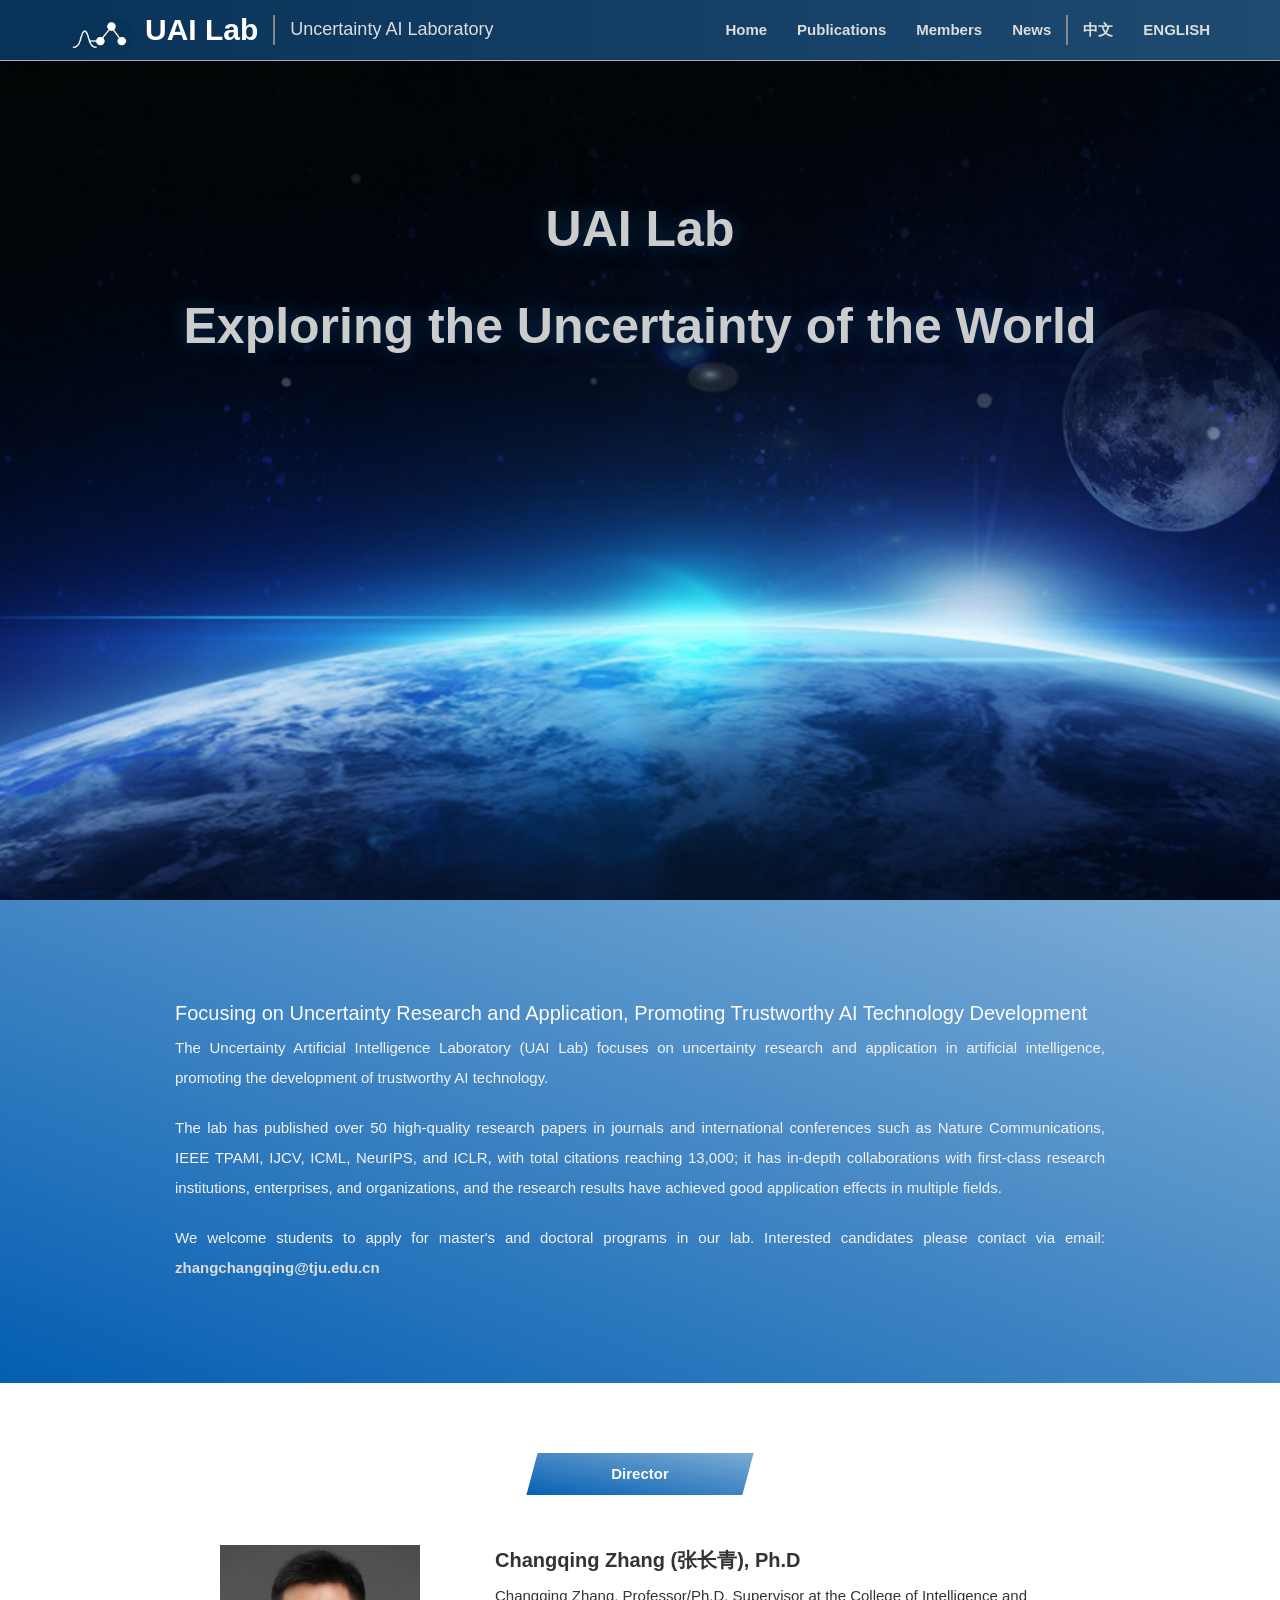
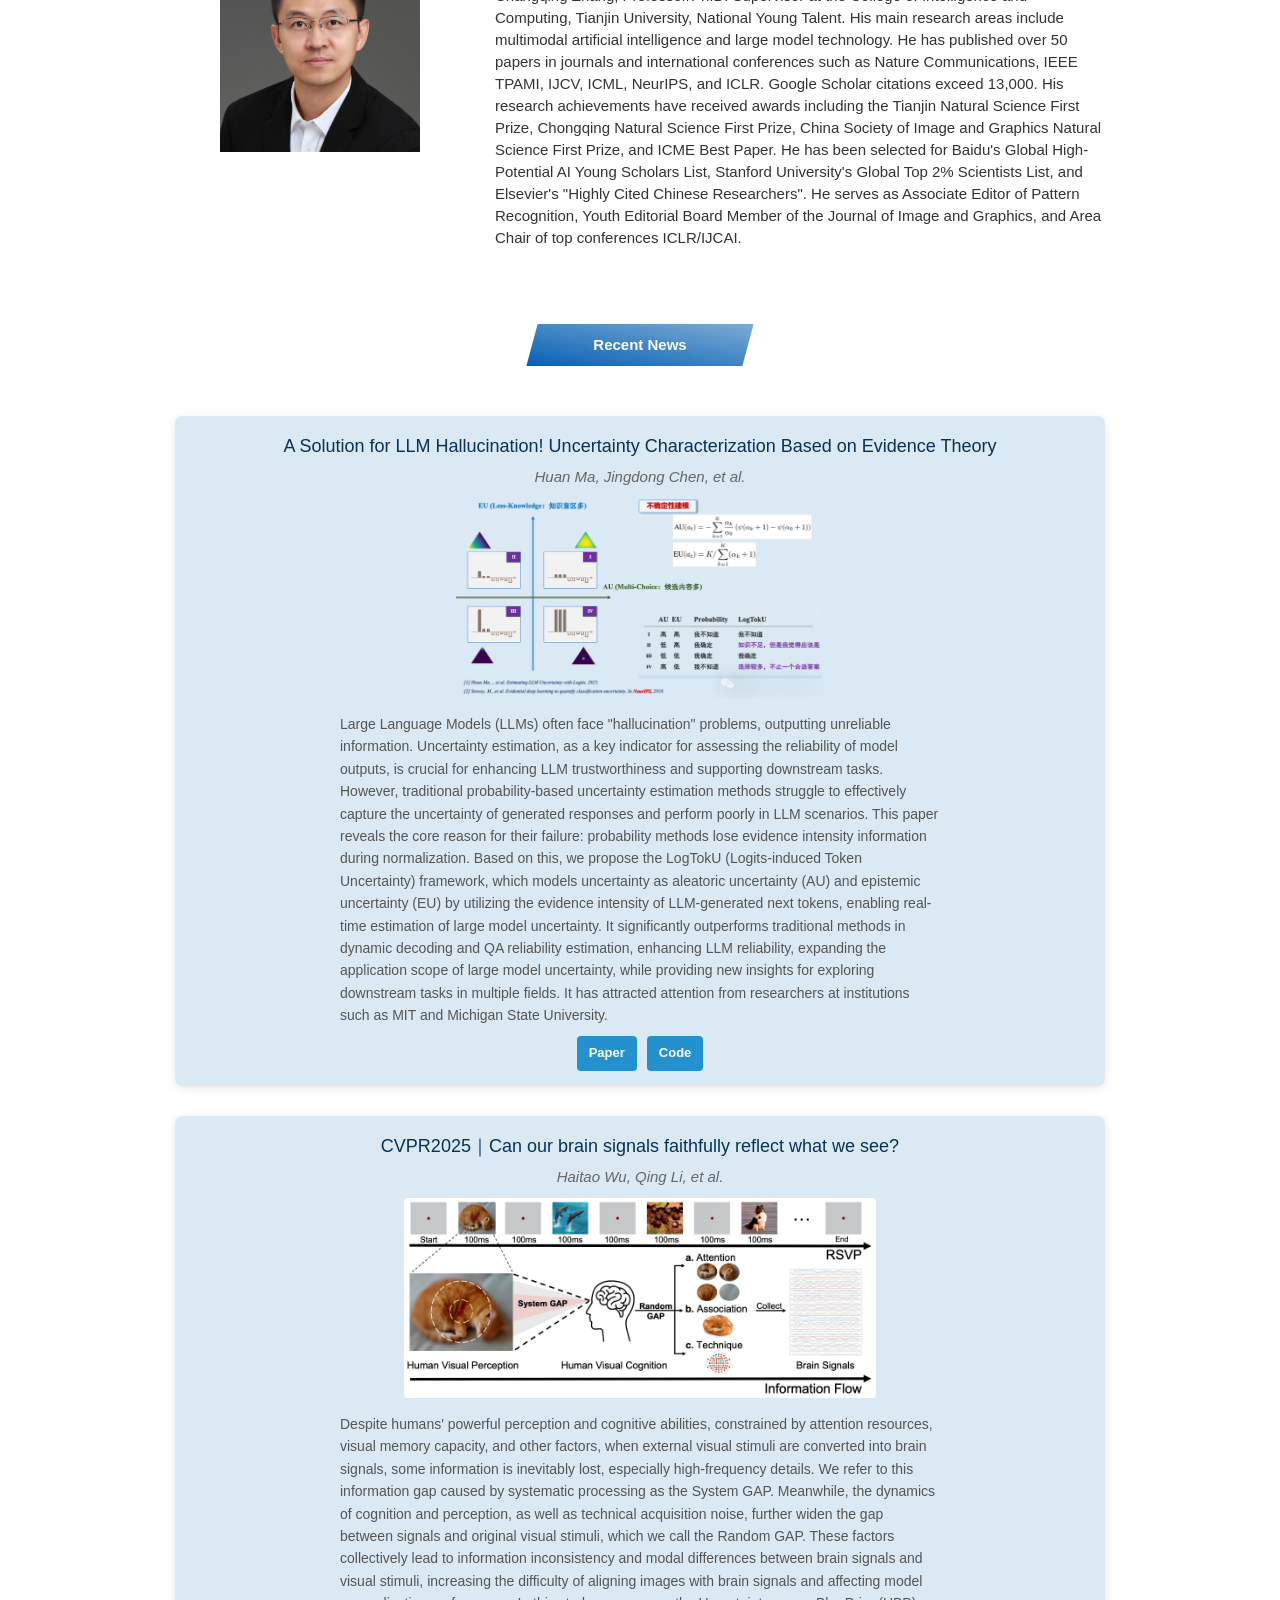
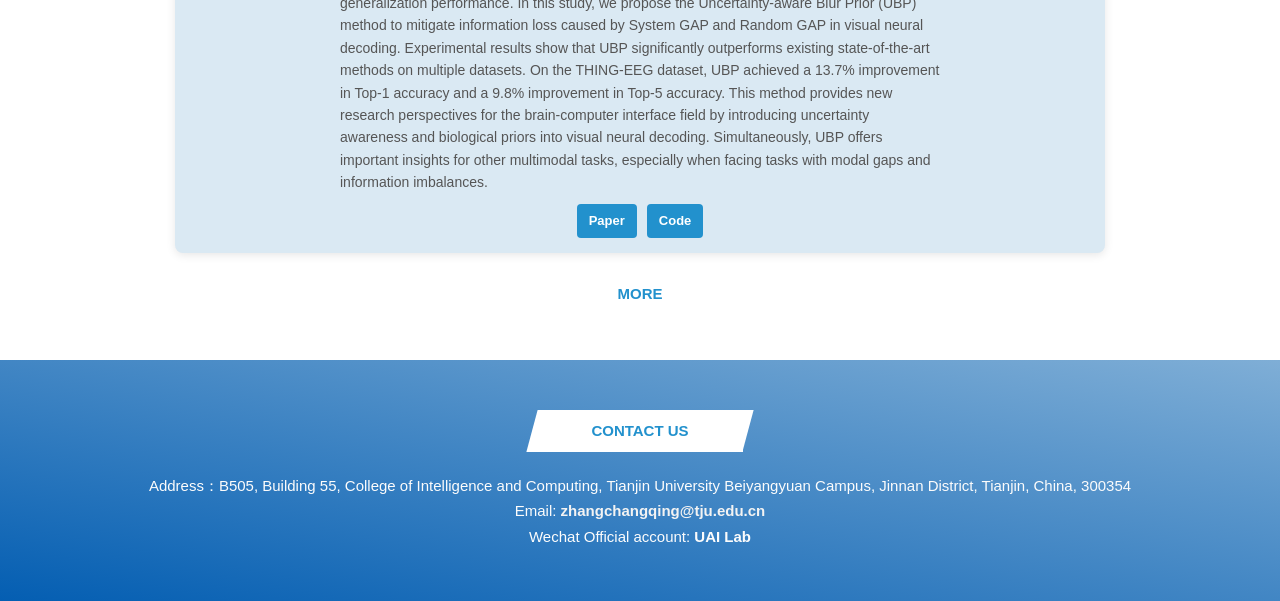
==== en/index.html @ 7644748b "v1.0beta v1.0beta" ====
<html>
    <head>
        <meta charset="utf-8">
        <meta http-equiv="X-UA-Compatible" content="IE=edge">
        <meta name="viewport" content="width=device-width, initial-scale=1">
        <!-- The above 3 meta tags *must* come first in the head; any other head content must come *after* these tags -->
        
        <title>UAI Lab | Uncertainty AI Laboratory</title>
        <link rel="icon" type="image/png" href="../img/icon.jpg">
        <link rel="stylesheet" type="text/css" href="../css/bootstrap.min.css">
        <!-- HTML5 shim and Respond.js for IE8 support of HTML5 elements and media queries -->
        <!-- WARNING: Respond.js doesn't work if you view the page via file:// -->
        <!--[if lt IE 9]>
          <script src="https://oss.maxcdn.com/html5shiv/3.7.2/html5shiv.min.js"></script>
          <script src="https://oss.maxcdn.com/respond/1.4.2/respond.min.js"></script>
        <![endif]-->

        <link rel="stylesheet" type="text/css" href="../css/main.css">
    </head>

    <body>
        <header class="navbar navbar-fixed-top" role="banner">
            <div class="container">
            <div class="navbar-header">
                <button class="navbar-toggle collapsed" type="button" data-toggle="collapse" data-target=".bs-navbar-collapse">
                    <span class="sr-only">Navigation</span>
                    <span class="icon-bar"></span>
                    <span class="icon-bar"></span>
                    <span class="icon-bar"></span>
                </button>
                <a href="index.html" class="navbar-brand">
                    <img src="../img/logo.jpg" width="60" height="30" alt="">
                </a>
                <a href="index.html" class="navbar-brand">UAI Lab</a>
                <span class="hidden-sm hidden-xs navbar-split"></span>
                <span class="hidden-sm hidden-xs navbar-subtitle">Uncertainty AI Laboratory</span>
            </div>
            <nav class="collapse navbar-collapse bs-navbar-collapse">
                <ul class="nav navbar-nav navbar-right">
                    <li><a href="../index.html">中文</a></li>
                    <li><a href="index.html">ENGLISH</a></li>
                </ul>
                <span class="hidden-sm hidden-xs navbar-split  navbar-right"></span>
                <ul class="nav navbar-nav navbar-right">
                    <li><a href="index.html">Home</a></li>
                    <li><a href="publications.html">Publications</a></li>
                    <li><a href="members.html">Members</a></li>
                    <li><a href="news.html">News</a></li>
                </ul>
            </nav>
            </div><!-- end of container -->
        </header>

        <div id="index-page">
            <div id="banner" style="height: 642px;">
                <h1 class="banner-title-english">UAI Lab</h1>
                <h1 class="banner-title-english">Exploring the Uncertainty of the World</h1>
            </div>

            <div id="intro">

                <div class="container">
                    <h3>Focusing on Uncertainty Research and Application, Promoting Trustworthy AI Technology Development</h3>
                    <p>The Uncertainty Artificial Intelligence Laboratory (UAI Lab) focuses on uncertainty research and application in artificial intelligence, promoting the development of trustworthy AI technology.</p>
                    <p>The lab has published over 50 high-quality research papers in journals and international conferences such as Nature Communications, IEEE TPAMI, IJCV, ICML, NeurIPS, and ICLR, with total citations reaching 13,000; it has in-depth collaborations with first-class research institutions, enterprises, and organizations, and the research results have achieved good application effects in multiple fields.</p>
                    <p>We welcome students to apply for master's and doctoral programs in our lab. Interested candidates please contact via email: <a href="mailto:zhangchangqing@tju.edu.cn">zhangchangqing@tju.edu.cn</a></p>
                </div>
            </div>

            <div id="director">
                <h5 class="subtitle ordinary-subtitle">Director</h5>
                <div class="container">
                    <div class="row">
                        <div class="col-md-4 text-center">
                            <img src="../img/changqingzhang.png" alt="Changqing Zhang" class="img-responsive center-block" style="max-width: 200px; margin-bottom: 20px;">
                        </div>
                        <div class="col-md-8">
                            <h3>Changqing Zhang (张长青), Ph.D</h3>
                            <p>Changqing Zhang, Professor/Ph.D. Supervisor at the College of Intelligence and Computing, Tianjin University, National Young Talent. His main research areas include multimodal artificial intelligence and large model technology. He has published over 50 papers in journals and international conferences such as Nature Communications, IEEE TPAMI, IJCV, ICML, NeurIPS, and ICLR. Google Scholar citations exceed 13,000. His research achievements have received awards including the Tianjin Natural Science First Prize, Chongqing Natural Science First Prize, China Society of Image and Graphics Natural Science First Prize, and ICME Best Paper. He has been selected for Baidu's Global High-Potential AI Young Scholars List, Stanford University's Global Top 2% Scientists List, and Elsevier's "Highly Cited Chinese Researchers". He serves as Associate Editor of Pattern Recognition, Youth Editorial Board Member of the Journal of Image and Graphics, and Area Chair of top conferences ICLR/IJCAI.</p>
                        </div>
                    </div>
                </div>
            </div>

            <div id="news">
                <h5 class="subtitle ordinary-subtitle">Recent News</h5>
                <div class="container">
                    <div class="news-block slidein-item">
                        <div class="news-header">
                            <h3>A Solution for LLM Hallucination! Uncertainty Characterization Based on Evidence Theory</h3>
                            <p class="news-authors">Huan Ma, Jingdong Chen, et al.</p>
                        </div>
                        <img src="../img/news/LogTokU.png" alt="LogTokU" class="news-image">
                        <p class="news-content">Large Language Models (LLMs) often face "hallucination" problems, outputting unreliable information. Uncertainty estimation, as a key indicator for assessing the reliability of model outputs, is crucial for enhancing LLM trustworthiness and supporting downstream tasks. However, traditional probability-based uncertainty estimation methods struggle to effectively capture the uncertainty of generated responses and perform poorly in LLM scenarios. This paper reveals the core reason for their failure: probability methods lose evidence intensity information during normalization. Based on this, we propose the LogTokU (Logits-induced Token Uncertainty) framework, which models uncertainty as aleatoric uncertainty (AU) and epistemic uncertainty (EU) by utilizing the evidence intensity of LLM-generated next tokens, enabling real-time estimation of large model uncertainty. It significantly outperforms traditional methods in dynamic decoding and QA reliability estimation, enhancing LLM reliability, expanding the application scope of large model uncertainty, while providing new insights for exploring downstream tasks in multiple fields. It has attracted attention from researchers at institutions such as MIT and Michigan State University.</p>
                        <div class="news-links">
                            <a href="https://arxiv.org/pdf/2502.00290">Paper</a>
                            <a href="https://github.com/MaHuanAAA/logtoku">Code</a>
                            <!-- <a href="https://mp.weixin.qq.com/s/sbTg1662kqf78WPbFR8E8Q">Report</a> -->
                        </div>
                    </div>

                    <div class="news-block slidein-item">
                        <div class="news-header">
                            <h3>CVPR2025｜Can our brain signals faithfully reflect what we see?</h3>
                            <p class="news-authors">Haitao Wu, Qing Li, et al.</p>
                        </div>
                        <img src="../img/news/ubp.png" alt="UBP" class="news-image">
                        <p class="news-content">Despite humans' powerful perception and cognitive abilities, constrained by attention resources, visual memory capacity, and other factors, when external visual stimuli are converted into brain signals, some information is inevitably lost, especially high-frequency details. We refer to this information gap caused by systematic processing as the System GAP. Meanwhile, the dynamics of cognition and perception, as well as technical acquisition noise, further widen the gap between signals and original visual stimuli, which we call the Random GAP. These factors collectively lead to information inconsistency and modal differences between brain signals and visual stimuli, increasing the difficulty of aligning images with brain signals and affecting model generalization performance. In this study, we propose the Uncertainty-aware Blur Prior (UBP) method to mitigate information loss caused by System GAP and Random GAP in visual neural decoding. Experimental results show that UBP significantly outperforms existing state-of-the-art methods on multiple datasets. On the THING-EEG dataset, UBP achieved a 13.7% improvement in Top-1 accuracy and a 9.8% improvement in Top-5 accuracy. This method provides new research perspectives for the brain-computer interface field by introducing uncertainty awareness and biological priors into visual neural decoding. Simultaneously, UBP offers important insights for other multimodal tasks, especially when facing tasks with modal gaps and information imbalances.</p>
                        <div class="news-links">
                            <a href="https://arxiv.org/pdf/2503.04207">Paper</a>
                            <a href="https://github.com/HaitaoWuTJU/Uncertainty-aware-Blur-Prior">Code</a>
                            <!-- <a href="https://mp.weixin.qq.com/s/p7Rn3o7x7Ly8u_YTpSw_Aw">Report</a> -->
                        </div>
                    </div>

                    <p class="center">
                        <a href="news.html">MORE</a>
                    </p>
                </div>
            </div>

            <div id="contact">
                <h5 class="subtitle contact-subtitle">CONTACT US</h5>
                <br>
                <h5>Address：B505, Building 55, College of Intelligence and Computing, Tianjin University Beiyangyuan Campus, Jinnan District, Tianjin, China, 300354</h5>
                <h5>Email: <a href="mailto:zhangchangqing@tju.edu.cn">zhangchangqing@tju.edu.cn</a></h5>
                <h5>Wechat Official account: <b>UAI Lab</b></h5>
            </div>

        </div><!-- endof index-page -->

        <script type="text/javascript" src="../js/jquery.min.js"></script>
        <script type="text/javascript" src="../js/index.js"></script>
        <script>
        // execute when loading
        window.onload = function(){
            //console.log("on-load");
            $(".news-row").each(function(){
                var is_top = false;
                $(this).children(".news-content").each(function(){
                    //console.log($(this).context.innerHTML);
                    if($(this).context.innerHTML.indexOf("置顶")!=-1){
                        is_top = true;
                    }
                })
                // no "置顶" in content then hide it
                if(!is_top){
                // console.log("set hidden for top.");
                    $(this).children(".date").each(function(){
                        $(this).children(".show-top").each(function(){
                            $(this).prop("hidden", true);
                        })
                    })
                }else{
                    // hide date
                    //console.log("set hidden for date.");
                    $(this).children(".date").each(function(){
                        $(this).children(".date-html-label").each(function(){
                            $(this).prop("hidden", true);
                        })
                    })
                }
            })
        } 
        </script>


                <script type="text/javascript" src="../js/jquery.min.js"></script>
        <script type="text/javascript" src="../js/bootstrap.min.js"></script>
<script type="text/javascript" src="../js/contentEffect.js"></script>
    </body>
</html>
---- css/main.css ----
@font-face {
  font-family: "OpenSans";
  font-style: normal;
  font-weight: 400;
  src: local("OpenSans Light"), local("OpenSans-Light"), url("../font/OpenSans-Regular.woff") format("woff");
}
@font-face {
  font-family: "OpenSans";
  font-style: normal;
  font-weight: 900;
  src: local("OpenSans Black"), local("OpenSans-Black"), url("../font/OpenSans-Bold.woff") format("woff");
}
@font-face {
  font-family: "OpenSans";
  font-style: normal;
  font-weight: 300;
  src: local("OpenSans Light"), local("OpenSans-Light"), url("../font/OpenSans-Light.woff") format("woff");
}
@font-face {
  font-family: "OpenSans";
  font-style: italic;
  font-weight: 400;
  src: local("OpenSans Italic"), local("OpenSans-Italic"), url("../font/OpenSans-Italic.woff") format("woff");
}
body {
  font-family: OpenSans, "Microsoft YaHei", sans-serif;
  font-weight: 400;
  font-size: 1.5rem;
  line-height: 2.25rem;
}

h1 {
  font-family: OpenSans, "Microsoft YaHei", sans-serif;
  font-size: 2.5rem;
  margin: 2.2rem 0 0.55rem 0;
  line-height: 3.75rem;
}

h2 {
  font-family: OpenSans, "Microsoft YaHei", sans-serif;
  font-size: 2.2rem;
  margin: 2rem 0 0.5rem 0;
  line-height: 3.3rem;
}

h3 {
  font-family: OpenSans, "Microsoft YaHei", sans-serif;
  font-size: 2rem;
  margin: 1.8rem 0 0.45rem 0;
  line-height: 3rem;
}

h4 {
  font-family: OpenSans, "Microsoft YaHei", sans-serif;
  font-size: 1.8rem;
  margin: 1.5rem 0 0.375rem 0;
  line-height: 2.7rem;
}

h5 {
  font-family: OpenSans, "Microsoft YaHei", sans-serif;
  font-size: 1.5rem;
  margin: 1.2rem 0 0.3rem 0;
  line-height: 2.25rem;
}

h6 {
  font-family: OpenSans, "Microsoft YaHei", sans-serif;
  font-size: 1.3rem;
  margin: 1rem 0 0.25rem 0;
  line-height: 1.95rem;
}

p {
  font-size: 1.5rem;
  margin: 0.5rem 0;
  line-height: 2.2rem;
}

ul {
  font-size: 1.5rem;
}

#index-page .container {
  max-width: 960px;
}

#index-page .container p a{
  color: #ddd;
}

#index-page .navbar .container {
  max-width: none;
}

.page {
  padding-top: 20px;
  padding-bottom: 20px;
  margin-top: 75px;
}
.page h1 {
  color: #999;
}
.page .page-lang {
  float: right;
  color: #555;
}

body {
  background: #fff;
  text-align: left;
  overflow-x: hidden;
}

footer {
  padding: 10px 0;
  color: #888;
  text-align: center;
}

.btn {
  border-radius: 5px;
  padding: 8px 16px;
  transition: 0.5s;
  border: none;
}

.btn-default {
  color: #555;
  background-color: transparent;
  border: 1px solid #ccc;
}

.btn-primary {
  color: #f3f3f3;
  background-color: #2291cd;
}
.btn-primary:hover {
  background-color: rgb(26.7447698745, 114.0585774059, 161.2552301255);
}
.btn-primary.disabled, .btn-primary.disabled:hover {
  background: rgb(66.2970711297, 168.4728033473, 223.7029288703);
  cursor: auto;
}

.btn-secondary {
  color: #f3f3f3;
  background-color: #083258;
}
.btn-secondary:hover {
  color: #f3f3f3;
  background-color: rgb(41.1965065502, 136.8034934498, 135.2489082969);
}

.center {
  text-align: center;
}

img {
  max-width: 100%;
}

.clear-both {
  clear: both;
}

a {
  text-decoration: none;
  font-weight: bold;
}
a:hover {
  color: #aaa;
}

.font-weight-normal {
  font-weight: normal;
}

header.navbar {
  padding-top: 5px;
  padding-bottom: 5px;
  border-bottom: 1px solid #aaa;
  margin-bottom: 0;
  background-color: #083258;
  background-image: linear-gradient(to right, #083258, #1f4a71);
}
header.navbar .nav > li > a:focus, header.navbar .nav > li > a:hover {
  background-color: transparent;
}
header.navbar .navbar-toggle .icon-bar {
  background-color: #2291cd;
}
header.navbar .navbar-toggle {
  margin-right: 15px;
  border-color: #2291cd;
}
header.navbar .navbar-toggle:hover {
  background-color: rgba(34, 145, 205, 0.1);
}
@media (max-width: 768px) {
  .navbar-collapse {
    background-color: #083258;
    padding: 0 15px;
  }
  .navbar-nav {
    margin: 0;
  }
  .navbar-nav > li > a {
    padding: 10px 15px;
    border-top: 1px solid rgba(255,255,255,0.1);
  }
}
header.navbar .navbar-brand {
  color: white;
  font-size: 3rem;
  font-weight: bold;
}
header.navbar .navbar-split {
  width: 1px;
  border-left: 2px solid #888;
  float: left;
  height: 30px;
  margin: 10px 0;
}
header.navbar .navbar-subtitle {
  margin: 15px;
  color: #ddd;
  font-size: 1.8rem;
  display: inline-block;
  float: left;
  line-height: 1.8rem;
}

ul.navbar-right li a {
  color: #ddd;
}

.members-section {
  text-align: center;
  margin-bottom: 50px;
}

h2.members-section-title {
  color: #999;
  margin-bottom: 32px;
}

.members-section-list {
  display: grid;
  grid-template-columns: repeat(auto-fill, minmax(172px, auto));
  justify-content: center;
  gap: 20px;
  width: 85%;
  margin: 0 auto;
}
@media (max-width: 768px) {
  .members-section-list {
    grid-template-columns: repeat(auto-fill, minmax(150px, 1fr));
    width: 100%;
    padding: 0 10px;
  }
}
.members-section-list .member-group {
  margin: 16px;
}
.members-section-list .member-group img {
  border-radius: 60px;
  margin-bottom: 10px;
  width: 120px;
  transition: 0.5s;
}
.members-section-list .member-group img:hover {
  border-radius: 0;
}
.members-section-list .member-group .member-name {
  color: #555;
  font-size: 1.5rem;
}
.members-section-list .member-group .member-title {
  color: #999;
  font-size: 1.2rem;
  margin-top: 0px;
  margin-bottom: 5px;
}

.member-links {
  display: flex;
  justify-content: center;
  gap: 10px;
  margin-top: 5px;
  flex-wrap: nowrap;
  white-space: nowrap;
}
@media (max-width: 480px) {
  .member-links {
    flex-direction: column;
    align-items: center;
    gap: 5px;
  }
}

.member-link {
  font-size: 1.2rem;
  color: #2291cd;
  text-decoration: none;
  padding: 2px 5px;
  border-radius: 3px;
  transition: background-color 0.2s;
}

.member-link:hover {
  background-color: rgba(34, 145, 205, 0.1);
  text-decoration: none;
}

.member-link.disabled {
  color: #ccc;
  cursor: not-allowed;
  pointer-events: none;
}

.alumni-category {
  margin-top: 15px;
  margin-bottom: 10px;
  color: #555;
  font-size: 1.8rem;
}

.wf-container {
  margin: 0 auto;
}

.wf-container:before,
.wf-container:after {
  content: "";
  display: table;
}

.wf-container:after {
  clear: both;
}

.wf-box {
  margin: 10px;
}
.wf-box img {
  display: block;
  width: 100%;
  border: 1px solid #ccc;
  border-bottom-width: 0;
}
.wf-box .date {
  margin: -0.2rem 0 0 0;
  color: #999;
}
.wf-box .content {
  border: 1px solid #ccc;
  border-top-width: 0;
  padding: 5px 8px;
}
.wf-box .content h3 {
  margin: 0;
}

.wf-column {
  float: left;
}

#activities {
  margin: 0 -10px;
}

.projects-section {
  text-align: center;
  margin-bottom: 50px;
}
.projects-section h2 {
  color: #999;
}
.projects-section .row .project-group {
  height: 280px;
}
.projects-section .row .project-group img {
  margin-bottom: 10px;
  width: 160px;
}
.projects-section .row .project-group .project-name {
  color: #555;
  font-size: 1.5rem;
}
.projects-section .row .project-group .project-title {
  color: #999;
  font-size: 1.2rem;
  margin-top: 3px;
  line-height: 18px;
}

#banner {
  position: relative;
  text-align: center;
  color: #fcfcfc;
  width: 100%;
  height: 100%;
  background: linear-gradient(to bottom, #091437, #3770da);
  background-image: url(../img/home.jpg);
  background-attachment: fixed;
  background-repeat: no-repeat;
  background-position: center center;
  -webkit-background-size: cover;
  -moz-background-size: cover;
  -o-background-size: cover;
  background-size: cover;
  padding-top: 150px;
}
#banner .banner-title {
  font-size: 7.5rem;
  font-weight: bold;
  line-height: 1.5;
  text-shadow: 0 0 20px #083258;
  position: relative;
  top: -20px;
  color: #ccc;
}
#banner .banner-title-english {
  font-size: 5rem;
  font-weight: bold;
  line-height: 1.5;
  text-shadow: 0 0 20px #083258;
  position: relative;
  top: 20px;
  color: #ccc;
}
#banner .banner-subtitle {
  font-size: 1.8rem;
  margin-top: 0;
  text-shadow: 2px 2px 2px rgba(50, 50, 50, 0.75);
}
#banner .banner-lang a {
  color: #ccc;
  text-decoration: underline;
}

#intro {
  width: 100%;
  position: relative;
  color: #fcfcfc;
  background-image: linear-gradient(to top right, #045eb2, #7faed6);
  z-index: 10;
  margin-bottom: 50px;
}

#intro .container {
  padding-top: 80px;
  padding-bottom: 80px;
  z-index: 20;
}
#intro .container h5 {
  font-weight: bold;
  text-align: center;
}
#intro .container p {
  text-align: justify;
  color: #f3f3f3;
  line-height: 3rem;
  margin-bottom: 2rem;
}

.subtitle {
  margin-left: auto;
  margin-right: auto;
  margin-top: 0px;
  padding-top: 10px;
  padding-bottom: 10px;
  width: 250px;
  height: 42px;
  text-align: center;
  font-weight: bold;
  position: relative;
}

.subtitle:before {
  content: " ";
  height: 42px;
  width: 22.507716px;
  background: rgb(255, 255, 255);
  left: -6px;
  top: 0%;
  position: absolute;
  transform: skew(-15deg);
}

.subtitle:after {
  content: " ";
  height: 42px;
  width: 22.507716px;
  background: rgb(255, 255, 255);
  right: -5px;
  top: 0%;
  position: absolute;
  transform: skew(-15deg);
}

.ordinary-subtitle {
  background-image: linear-gradient(to top right, #045eb2, #7faed6);
  color: #fcfcfc;
  margin-bottom: 50px;
}

#director {
  width: 100%;
  position: relative;
  text-align: center;
  padding: 0;
  padding-top: 20px;
  margin-bottom: 50px;
  background-color: white;
}
#director .container h3 {
  font-size: 2.0rem;
  font-weight: bold;
  margin: 0 0 1rem 0;
  text-align: left;
}
#director .container p {
  text-align: left;
}

#news {
  width: 100%;
  position: relative;
  text-align: center;
  padding: 0;
  padding-top: 20px;
  margin-bottom: 50px;
  background-color: white;
}

#news .container .news-row {
  clear: both;
  padding-bottom: 20px;
}
#news .container .date {
  float: left;
  background-color: #2291cd;
  color: #fcfcfc;
  width: 80px;
  height: 60px;
  position: relative;
  padding-top: 5px;
  padding-right: 5px;
}
#news .container .date h3 {
  font-size: 2.5rem;
  font-weight: bold;
  margin: 0 0 0.5rem -0.5rem;
}
#news .container .date h5 {
  font-size: 1.2rem;
  line-height: 1.5;
  margin: -0.5rem 0 0 -0.5rem;
}
#news .container .date:after {
  content: " ";
  height: 0;
  width: 0;
  right: -8.03847px;
  position: absolute;
  top: 0%;
  border-right: 16.07694px solid rgb(255, 255, 255);
  border-bottom: 60px solid rgb(255, 255, 255);
  transform: skew(-15deg);
}
#news .container .news-type {
  float: right;
  background-color: #2291cd;
  color: #fcfcfc;
  width: 130px;
  height: 60px;
  padding-top: 23px;
  padding-left: 5px;
  position: relative;
  font-size: 1.2rem;
  line-height: 1.5;
  margin-top: 0;
}
#news .container .news-type:before {
  content: " ";
  height: 0;
  width: 0;
  left: -8.03847px;
  top: 0%;
  position: absolute;
  border-top: 60px solid rgb(255, 255, 255);
  border-left: 16.07694px solid rgb(255, 255, 255);
  transform: skew(-15deg);
}
#news .container .news-content {
  margin-left: 150px;
  margin-right: 150px;
  text-align: left;
  color: #555;
  min-height: 60px;
  padding-top: 0.5rem;
}
#news .container .news-content p {
  font-size: 1.5rem;
  margin: 0;
}

#news .container .center a {
  color: #2291cd;
}

#news-page .news-group {
  margin-bottom: 20px;
}
#news-page .news-group .news-category {
  color: #083258;
  text-align: right;
  font-weight: bold;
}

/* Updated News Block Styles */
.news-block {
  margin-bottom: 30px;
  padding: 15px;
  background: #dae9f3; /* Darker background */
  border-radius: 8px;
  box-shadow: 0 2px 10px rgba(0,0,0,0.1);
  transition: transform 0.3s ease;
}

.news-header {
  margin-bottom: 10px;
}

.news-header h3 {
  margin-top: 0;
  color: #083258;
  font-size: 1.8rem;
}

.news-authors {
  color: #666;
  font-style: italic;
  margin-bottom: 0;
}

.news-image {
  max-width: 100%;
  height: auto; /* Fix cropping issue */
  max-height: 200px; /* Reduce height */
  object-fit: contain; /* Show full image */
  border-radius: 4px;
  margin: 10px auto;
  display: block;
}

.news-content {
  text-align: justify;
  margin-bottom: 10px;
  font-size: 1.4rem; /* Slightly smaller font */
  line-height: 1.6; /* Better readability */
}

.news-links {
  display: flex;
  gap: 10px;
  flex-wrap: wrap;
  justify-content: center; /* Center the buttons horizontally */
}

.news-links a {
  display: inline-block;
  padding: 6px 12px;
  background: #2291cd;
  color: white;
  border-radius: 4px;
  text-decoration: none;
  transition: background 0.3s;
  font-size: 1.3rem;
}

.news-links a:hover {
  background: #1a7bb9;
}

/* Animation classes for scroll effects */
.slidein-item {
  opacity: 0;
  transform: translateY(20px);
  transition: opacity 0.5s ease, transform 0.5s ease;
}

.slidein-item.slidein {
  opacity: 1;
  transform: translateY(0);
}

#contact {
  width: 100%;
  position: relative;
  font: OpenSans;
  text-align: center;
  padding-top: 50px;
  padding-bottom: 50px;
  background-image: linear-gradient(to top right, #045eb2, #7faed6);
}
#contact .contact-subtitle {
  width: 205px;
  background-color: rgb(255, 255, 255);
  color: #2291cd;
  margin-bottom: 0px;
}
#contact a {
  color: #f3f3f3;
}
#contact img {
  margin-top: 30px;
  margin-bottom: 20px;
}
#contact h5 {
  color: #fcfcfc;
  margin-top: 0;
}

.page .container h1 {
  color: #000
}

#publications-page .publications-year {
  text-align: center;
  color: #999;
}
#publications-page .year {
  margin-bottom: 80px;
}
#publications-page .year .publications-group {
  margin-bottom: 20px;
}
#publications-page .year .publications-group .publications-content {
  color: #555;
}
#publications-page .year .publications-group .publications-conference {
  color: #999;
}

.personal-page .personal-brief {
  text-align: center;
}
.personal-page .personal-brief img {
  border-radius: 100px;
  margin-bottom: 20px;
  width: 200px;
  transition: 0.5s;
}
.personal-page .personal-brief img:hover {
  border-radius: 0;
}
.personal-page .personal-brief h2, .personal-page .personal-brief h4 {
  margin: 0;
}
.personal-page .personal-brief h4 {
  color: #999;
}

@media screen and (max-width: 768px) {
  #news-page .news-group .news-category {
    text-align: left;
  }
  .personal-page .personal-detail h2 {
    text-align: center;
  }
}
@media screen and (max-width: 480px) {
  #news .container .date {
    clear: both;
  }
  #news .container .news-content {
    clear: both;
    display: block;
    margin-left: 0px;
    margin-right: 0px;
    text-align: left;
    color: #999;
    min-height: 60px;
  }
}
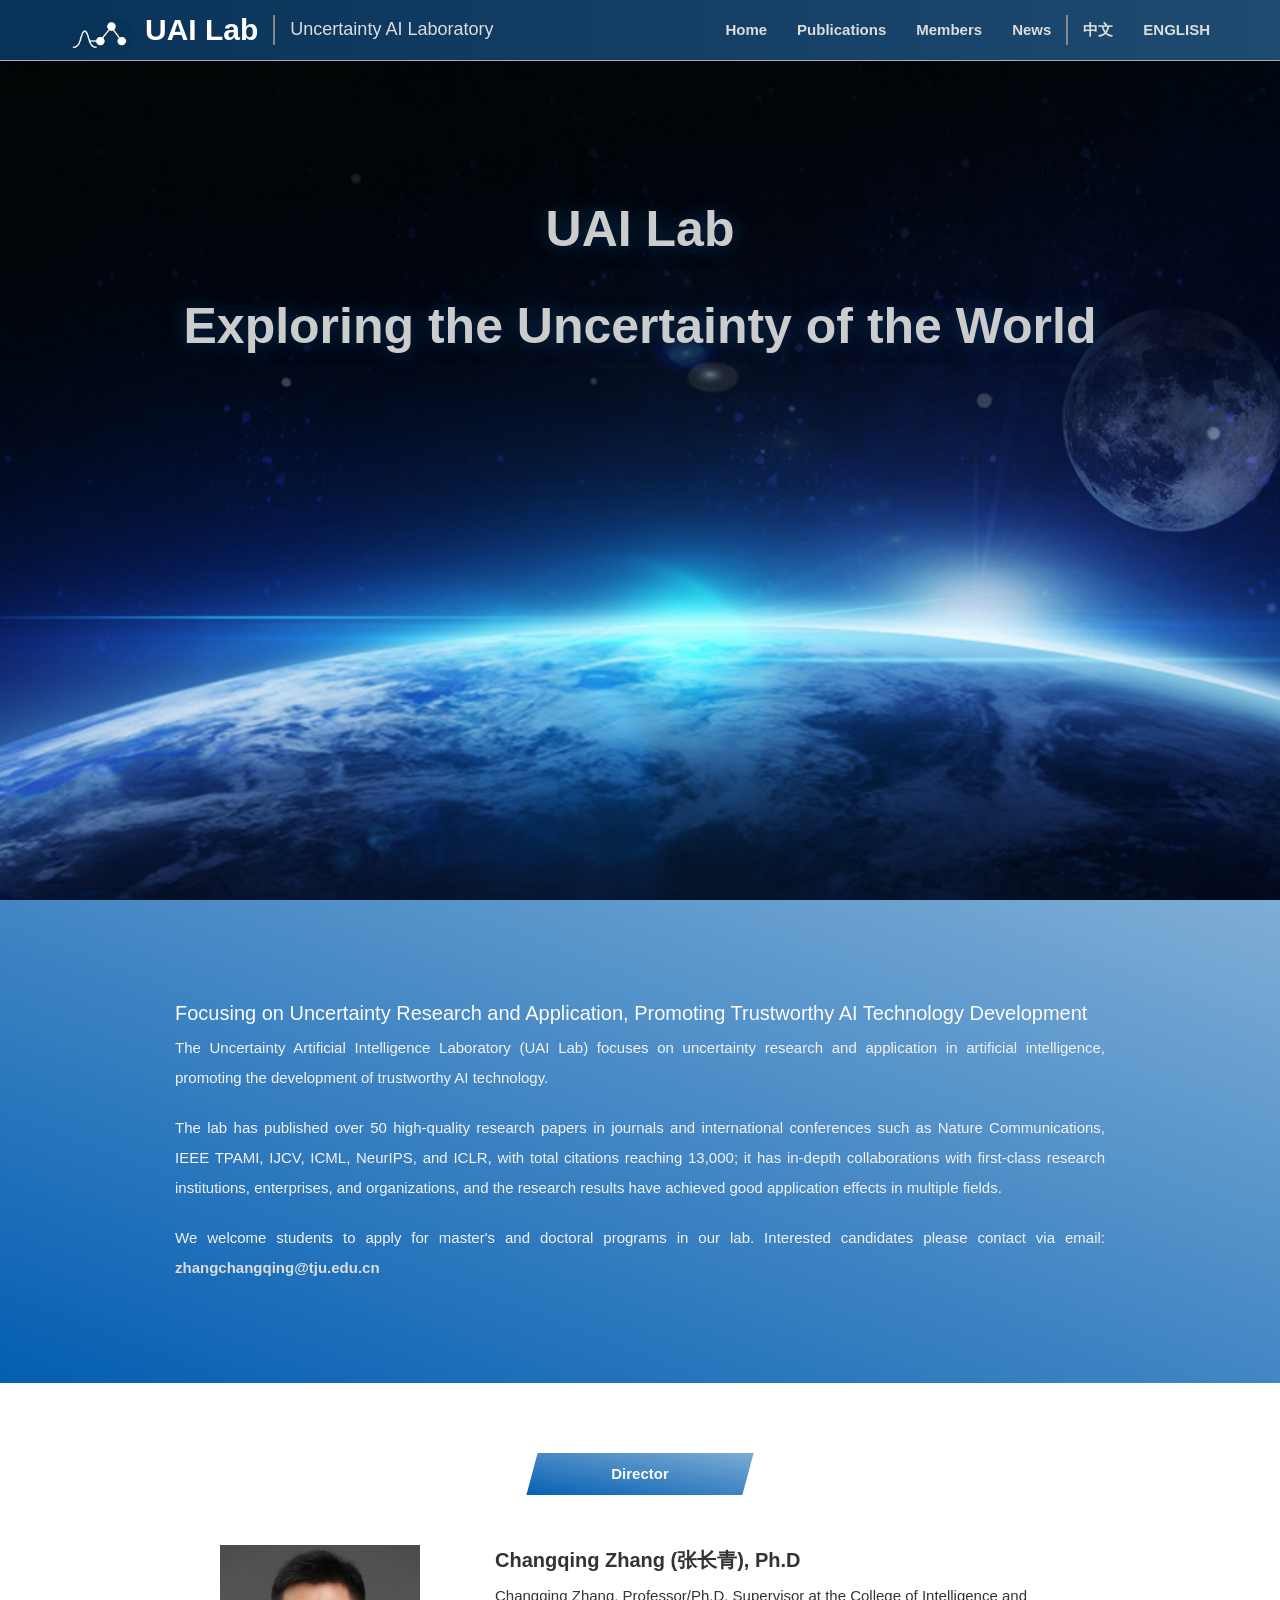
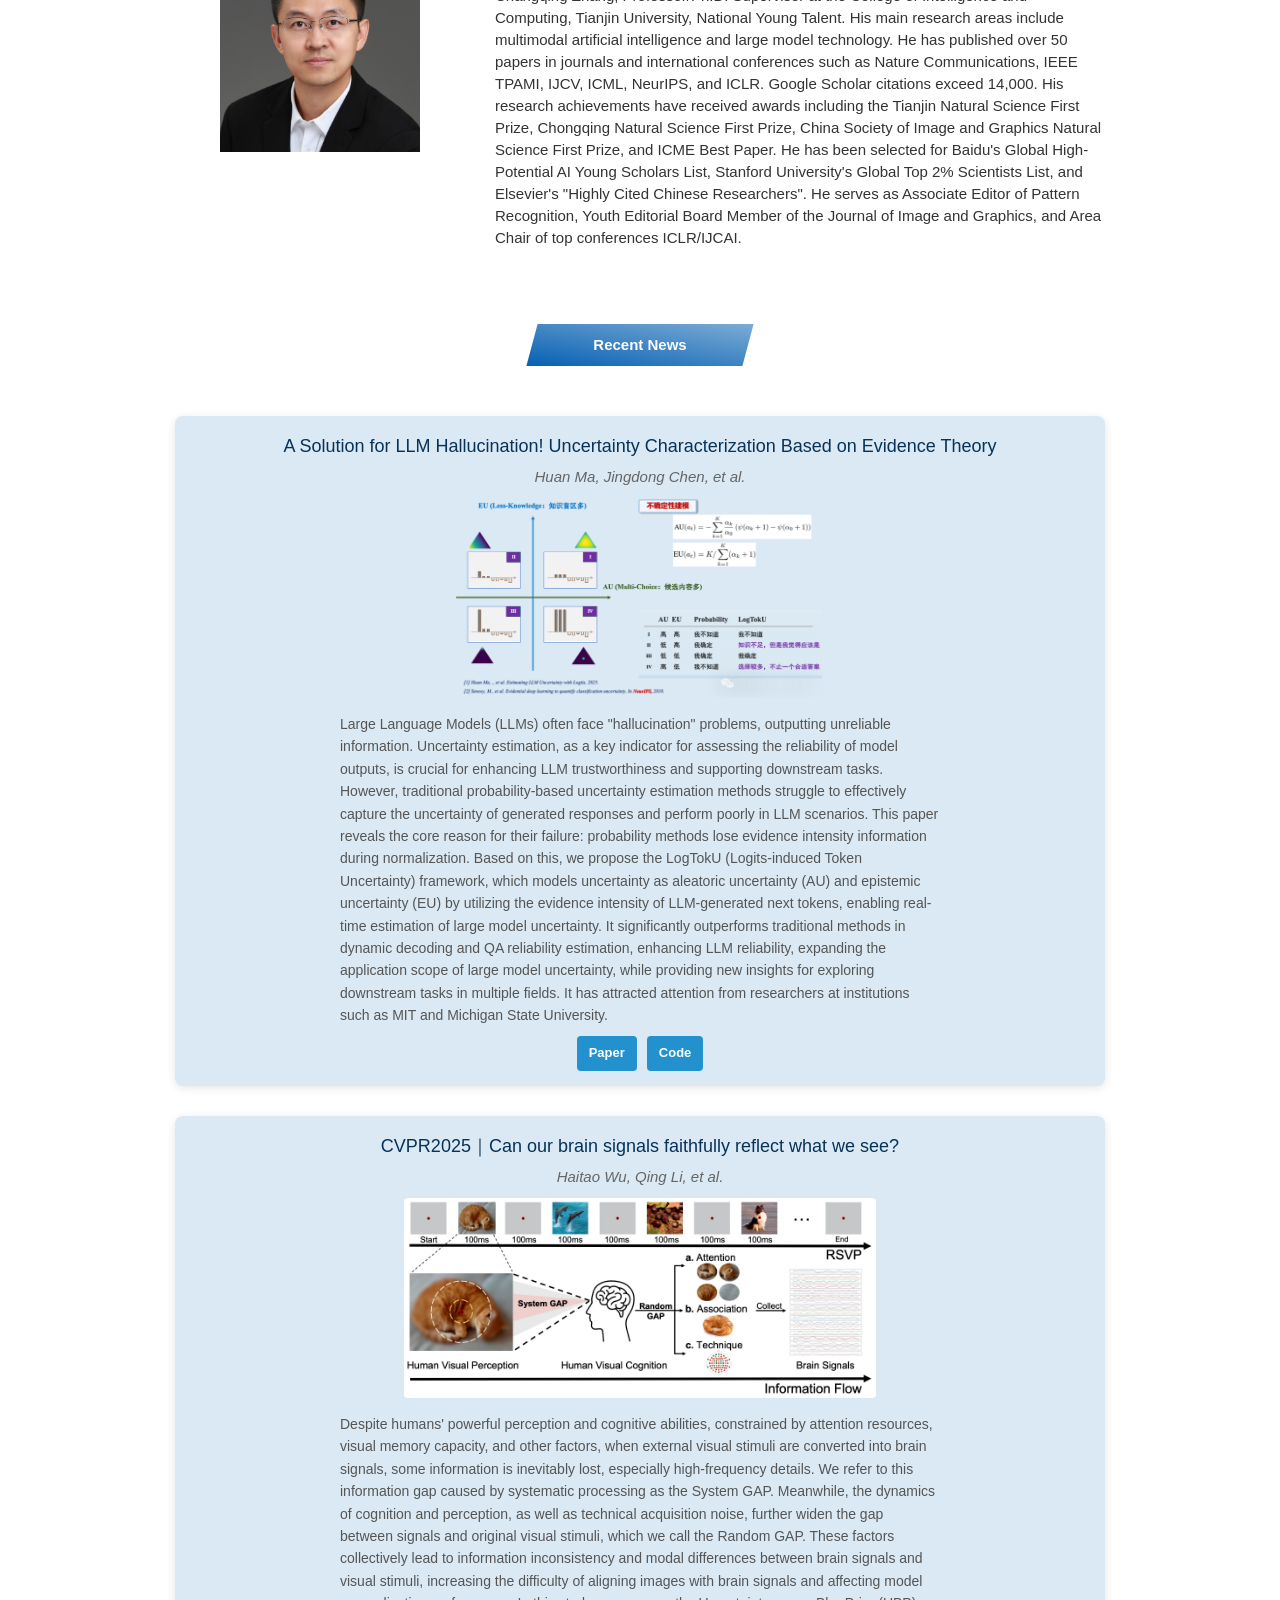
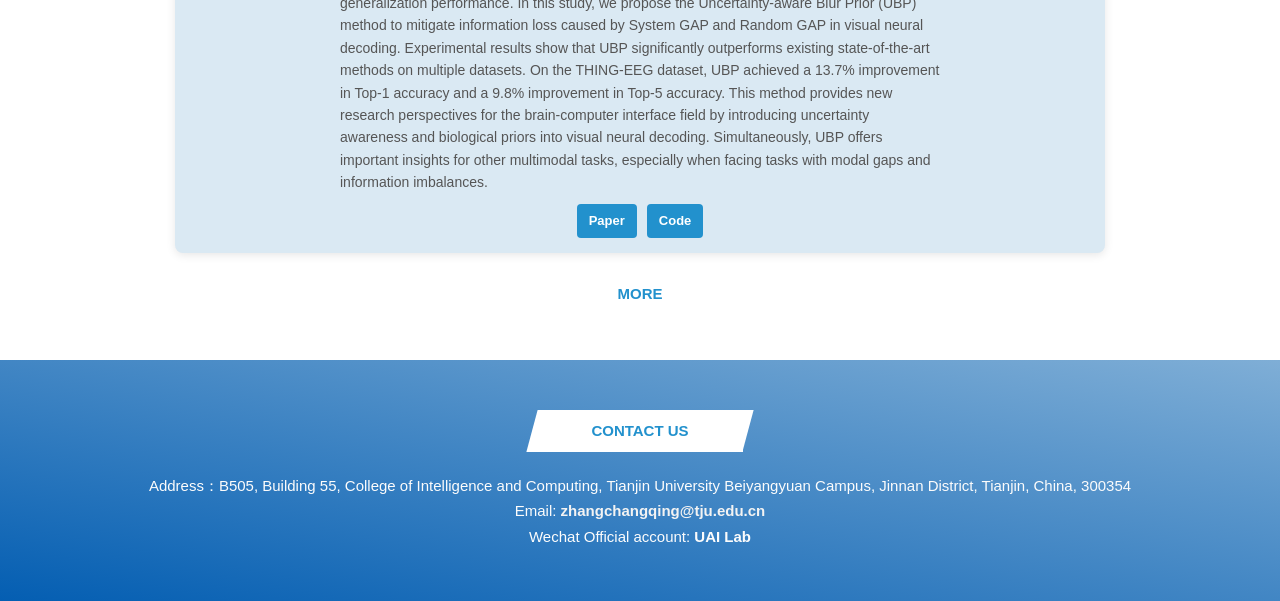
==== commit 25e4c737: "2026.1.8更新" ====
--- a/en/index.html
+++ b/en/index.html
@@ -76,7 +76,7 @@
                         </div>
                         <div class="col-md-8">
                             <h3>Changqing Zhang (张长青), Ph.D</h3>
-                            <p>Changqing Zhang, Professor/Ph.D. Supervisor at the College of Intelligence and Computing, Tianjin University, National Young Talent. His main research areas include multimodal artificial intelligence and large model technology. He has published over 50 papers in journals and international conferences such as Nature Communications, IEEE TPAMI, IJCV, ICML, NeurIPS, and ICLR. Google Scholar citations exceed 13,000. His research achievements have received awards including the Tianjin Natural Science First Prize, Chongqing Natural Science First Prize, China Society of Image and Graphics Natural Science First Prize, and ICME Best Paper. He has been selected for Baidu's Global High-Potential AI Young Scholars List, Stanford University's Global Top 2% Scientists List, and Elsevier's "Highly Cited Chinese Researchers". He serves as Associate Editor of Pattern Recognition, Youth Editorial Board Member of the Journal of Image and Graphics, and Area Chair of top conferences ICLR/IJCAI.</p>
+                            <p>Changqing Zhang, Professor/Ph.D. Supervisor at the College of Intelligence and Computing, Tianjin University, National Young Talent. His main research areas include multimodal artificial intelligence and large model technology. He has published over 50 papers in journals and international conferences such as Nature Communications, IEEE TPAMI, IJCV, ICML, NeurIPS, and ICLR. Google Scholar citations exceed 14,000. His research achievements have received awards including the Tianjin Natural Science First Prize, Chongqing Natural Science First Prize, China Society of Image and Graphics Natural Science First Prize, and ICME Best Paper. He has been selected for Baidu's Global High-Potential AI Young Scholars List, Stanford University's Global Top 2% Scientists List, and Elsevier's "Highly Cited Chinese Researchers". He serves as Associate Editor of Pattern Recognition, Youth Editorial Board Member of the Journal of Image and Graphics, and Area Chair of top conferences ICLR/IJCAI.</p>
                         </div>
                     </div>
                 </div>
